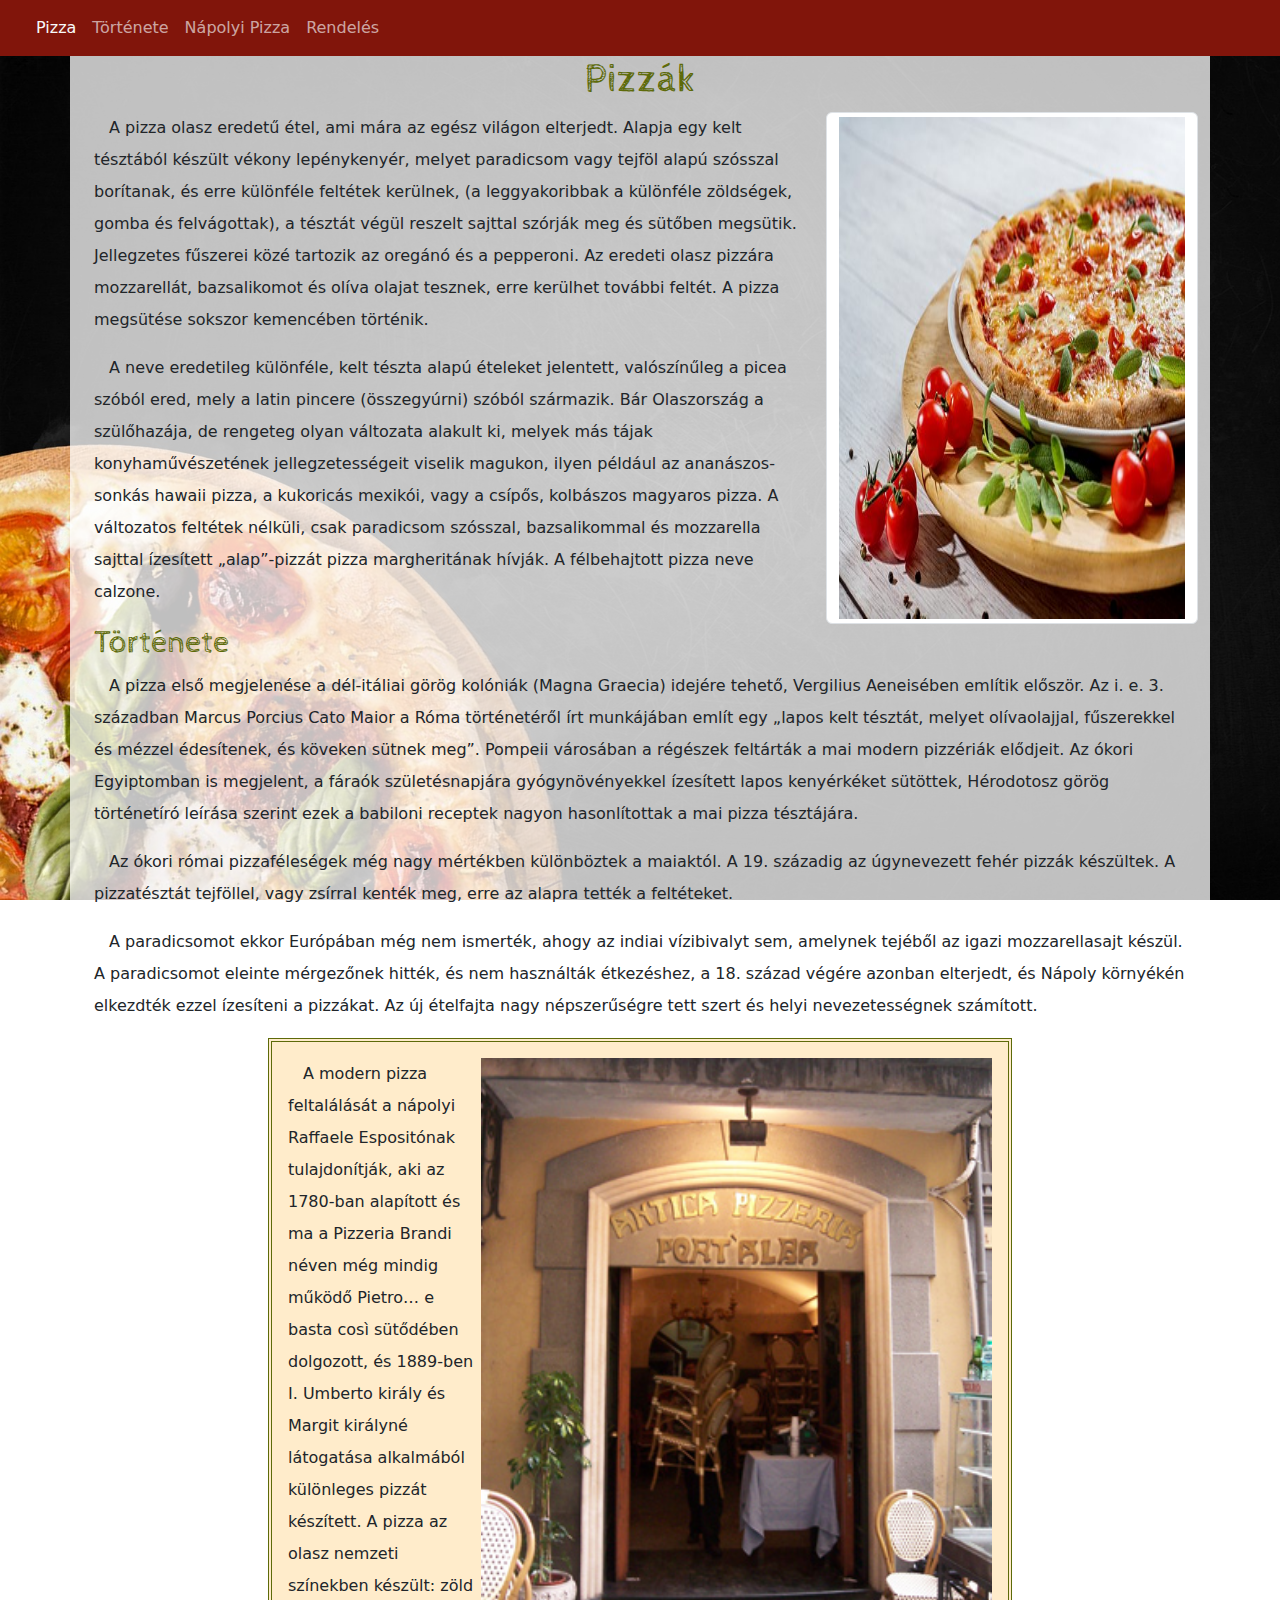
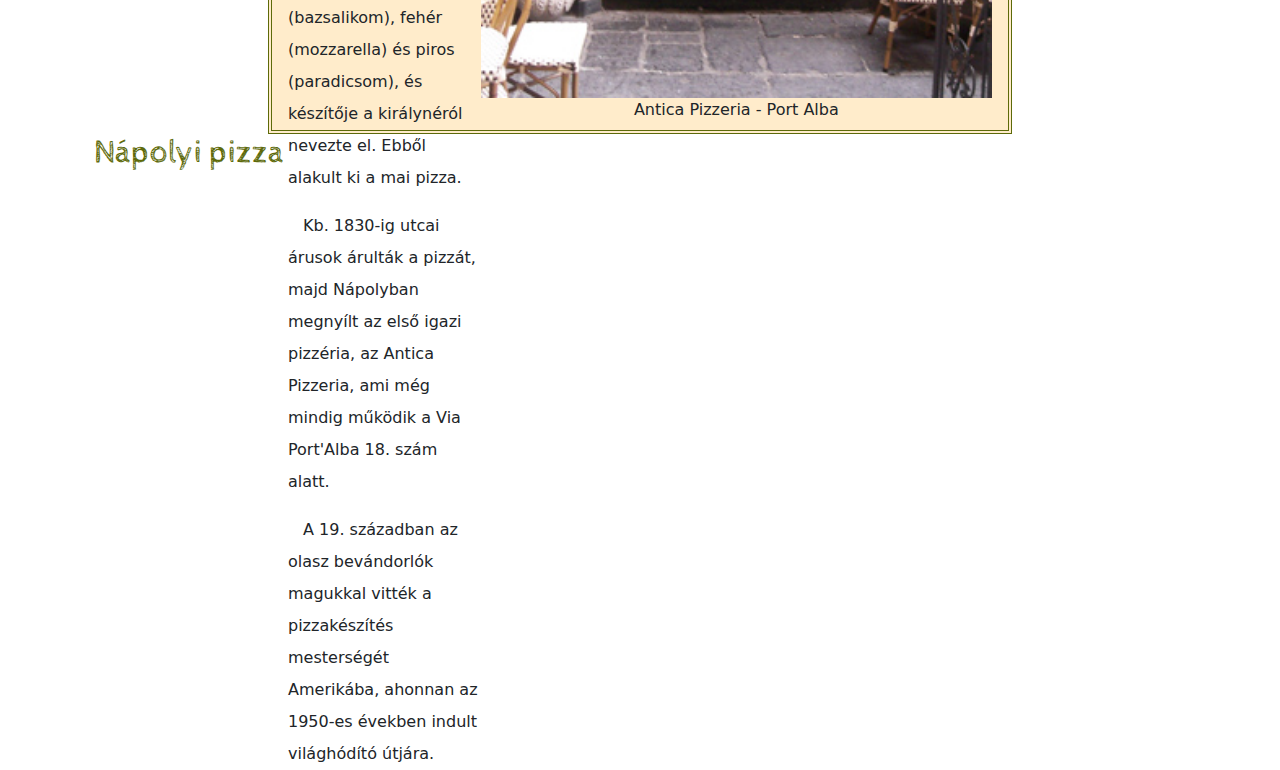
==== index.html @ 09975dbf "napolyi-pizza-wip" ====
<!DOCTYPE html>
<html lang="hu">
  <head>
    <meta charset="UTF-8" />
    <meta http-equiv="X-UA-Compatible" content="IE=edge" />
    <meta name="viewport" content="width=device-width, initial-scale=1.0" />
    <link rel="stylesheet" href="./css/style.css" />
    <link rel="stylesheet" href="./css/bootstrap.min.css" />
    <title>Pizzák</title>
  </head>
  <body>
    <nav class="navbar navbar-expand-lg" data-bs-theme="dark">
      <div class="container-fluid">
        <a href="" class="navbar-brand"></a
        ><button
          class="navbar-toggler"
          data-bs-toggle="collapse"
          data-bs-target="#dropdown"
        ></button>
        <div class="collapse navbar-collapse" id="dropdown">
          <ul class="navbar-nav me-auto mb-2 mb-lg-0">
            <li class="nav-item">
              <a class="nav-link active" href="/">Pizza</a>
            </li>
            <li class="nav-item">
              <a class="nav-link" href="#tortenete">Története</a>
            </li>
            <li class="nav-item">
              <a class="nav-link" href="#napolyi-pizza">Nápolyi Pizza</a>
            </li>
            <li class="nav-item">
              <a class="nav-link" href="/rendeles.html">Rendelés</a>
            </li>
          </ul>
        </div>
      </div>
    </nav>
    <main class="container">
      <section class="container-fluid">
        <h1 class="text-center">Pizzák</h1>
        <section>
          <div class="row">
            <div class="col-8">
              <p>
                A pizza olasz eredetű étel, ami mára az egész világon elterjedt.
                Alapja egy kelt tésztából készült vékony lepénykenyér, melyet
                paradicsom vagy tejföl alapú szósszal borítanak, és erre
                különféle feltétek kerülnek, (a leggyakoribbak a különféle
                zöldségek, gomba és felvágottak), a tésztát végül reszelt
                sajttal szórják meg és sütőben megsütik. Jellegzetes fűszerei
                közé tartozik az oregánó és a pepperoni. Az eredeti olasz
                pizzára mozzarellát, bazsalikomot és olíva olajat tesznek, erre
                kerülhet további feltét. A pizza megsütése sokszor kemencében
                történik.
              </p>
              <p>
                A neve eredetileg különféle, kelt tészta alapú ételeket
                jelentett, valószínűleg a picea szóból ered, mely a latin
                pincere (összegyúrni) szóból származik. Bár Olaszország a
                szülőhazája, de rengeteg olyan változata alakult ki, melyek más
                tájak konyhaművészetének jellegzetességeit viselik magukon,
                ilyen például az ananászos-sonkás hawaii pizza, a kukoricás
                mexikói, vagy a csípős, kolbászos magyaros pizza. A változatos
                feltétek nélküli, csak paradicsom szósszal, bazsalikommal és
                mozzarella sajttal ízesített „alap”-pizzát pizza margheritának
                hívják. A félbehajtott pizza neve calzone.
              </p>
            </div>
            <img class="col-4 img-thumbnail" src="./img/pizza.jpg" />
          </div>
        </section>
        <section id="tortenete">
          <div class="row">
            <div class="col-12">
              <h2>Története</h2>
              <p>
                A pizza első megjelenése a dél-itáliai görög kolóniák (Magna
                Graecia) idejére tehető, Vergilius Aeneisében említik először.
                Az i. e. 3. században Marcus Porcius Cato Maior a Róma
                történetéről írt munkájában említ egy „lapos kelt tésztát,
                melyet olívaolajjal, fűszerekkel és mézzel édesítenek, és
                köveken sütnek meg”. Pompeii városában a régészek feltárták a
                mai modern pizzériák elődjeit. Az ókori Egyiptomban is
                megjelent, a fáraók születésnapjára gyógynövényekkel ízesített
                lapos kenyérkéket sütöttek, Hérodotosz görög történetíró leírása
                szerint ezek a babiloni receptek nagyon hasonlítottak a mai
                pizza tésztájára.
              </p>
              <p>
                Az ókori római pizzaféleségek még nagy mértékben különböztek a
                maiaktól. A 19. századig az úgynevezett fehér pizzák készültek.
                A pizzatésztát tejföllel, vagy zsírral kenték meg, erre az
                alapra tették a feltéteket.
              </p>
              <p>
                A paradicsomot ekkor Európában még nem ismerték, ahogy az indiai
                vízibivalyt sem, amelynek tejéből az igazi mozzarellasajt
                készül. A paradicsomot eleinte mérgezőnek hitték, és nem
                használták étkezéshez, a 18. század végére azonban elterjedt, és
                Nápoly környékén elkezdték ezzel ízesíteni a pizzákat. Az új
                ételfajta nagy népszerűségre tett szert és helyi nevezetességnek
                számított.
              </p>
            </div>
          </div>
          <div class="row justify-content-center">
            <div class="col-8 highlight p-3">
              <div class="text">
                <p>
                  A modern pizza feltalálását a nápolyi Raffaele Espositónak
                  tulajdonítják, aki az 1780-ban alapított és ma a Pizzeria
                  Brandi néven még mindig működő Pietro… e basta così sütődében
                  dolgozott, és 1889-ben I. Umberto király és Margit királyné
                  látogatása alkalmából különleges pizzát készített. A pizza az
                  olasz nemzeti színekben készült: zöld (bazsalikom), fehér
                  (mozzarella) és piros (paradicsom), és készítője a királynéról
                  nevezte el. Ebből alakult ki a mai pizza.
                </p>
                <p>
                  Kb. 1830-ig utcai árusok árulták a pizzát, majd Nápolyban
                  megnyílt az első igazi pizzéria, az Antica Pizzeria, ami még
                  mindig működik a Via Port'Alba 18. szám alatt.
                </p>
                <p>
                  A 19. században az olasz bevándorlók magukkal vitték a
                  pizzakészítés mesterségét Amerikába, ahonnan az 1950-es
                  években indult világhódító útjára.
                </p>
              </div>
              <figure>
                <img height="100%" src="./img/Pizzeria_Port_Alba.jpg" />
                <figcaption class="text-center">
                  Antica Pizzeria - Port Alba
                </figcaption>
              </figure>
            </div>
          </div>
        </section>
        <section class="napolyi-pizza">
          <h2>Nápolyi pizza</h2>
        </section>
      </section>
    </main>
    <footer></footer>
    <script src="./js/index.js"></script>
    <script src="./js/bootstrap.min.js"></script>
  </body>
</html>
---- css/style.css ----
@import url("https://fonts.googleapis.com/css2?family=Cabin+Sketch:wght@700&display=swap");

:root {
  --green: #5d6a09;
  --dark-green: #414a04;
  --red: #81150b;
  --yellow: #ffeccb;
}

h1,
h2 {
  font-family: "Cabin Sketch", cursive;
  color: var(--green) !important;
}

h1 {
  font-size: 7rem;
}

h2 {
  font-size: 3rem;
}

body {
  margin: 0;
  padding: 0;
  box-sizing: content-box;
  background-image: url("../img/bg_pizza.jpg");
  background-repeat: no-repeat;
  background-size: cover;
  background-attachment: fixed;
}

nav {
  background-color: var(--red) !important;
}

main {
  background-color: rgb(255, 255, 255, 0.75);
}

.highlight {
  border-color: var(--green);
  border-style: double;
  border-width: 4px;
  display: flex;
  flex-wrap: nowrap;
  background-color: var(--yellow);
  justify-content: space-between;
}

.highlight .text {
  display: flex;
  flex-direction: column;
  flex-grow: calc(2 / 3);
}

.highlight img {
  flex-grow: calc(1 / 3);
}

p {
  line-height: 2;
  text-indent: 15px;
}

@media screen and (max-width <= 768px) {
  h1 {
    font-size: 50px;
  }
  .highlight {
    flex-direction: column;
  }
  .highlight .text {
    flex-grow: unset;
  }

  .highlight img {
    flex-grow: unset;
  }
}
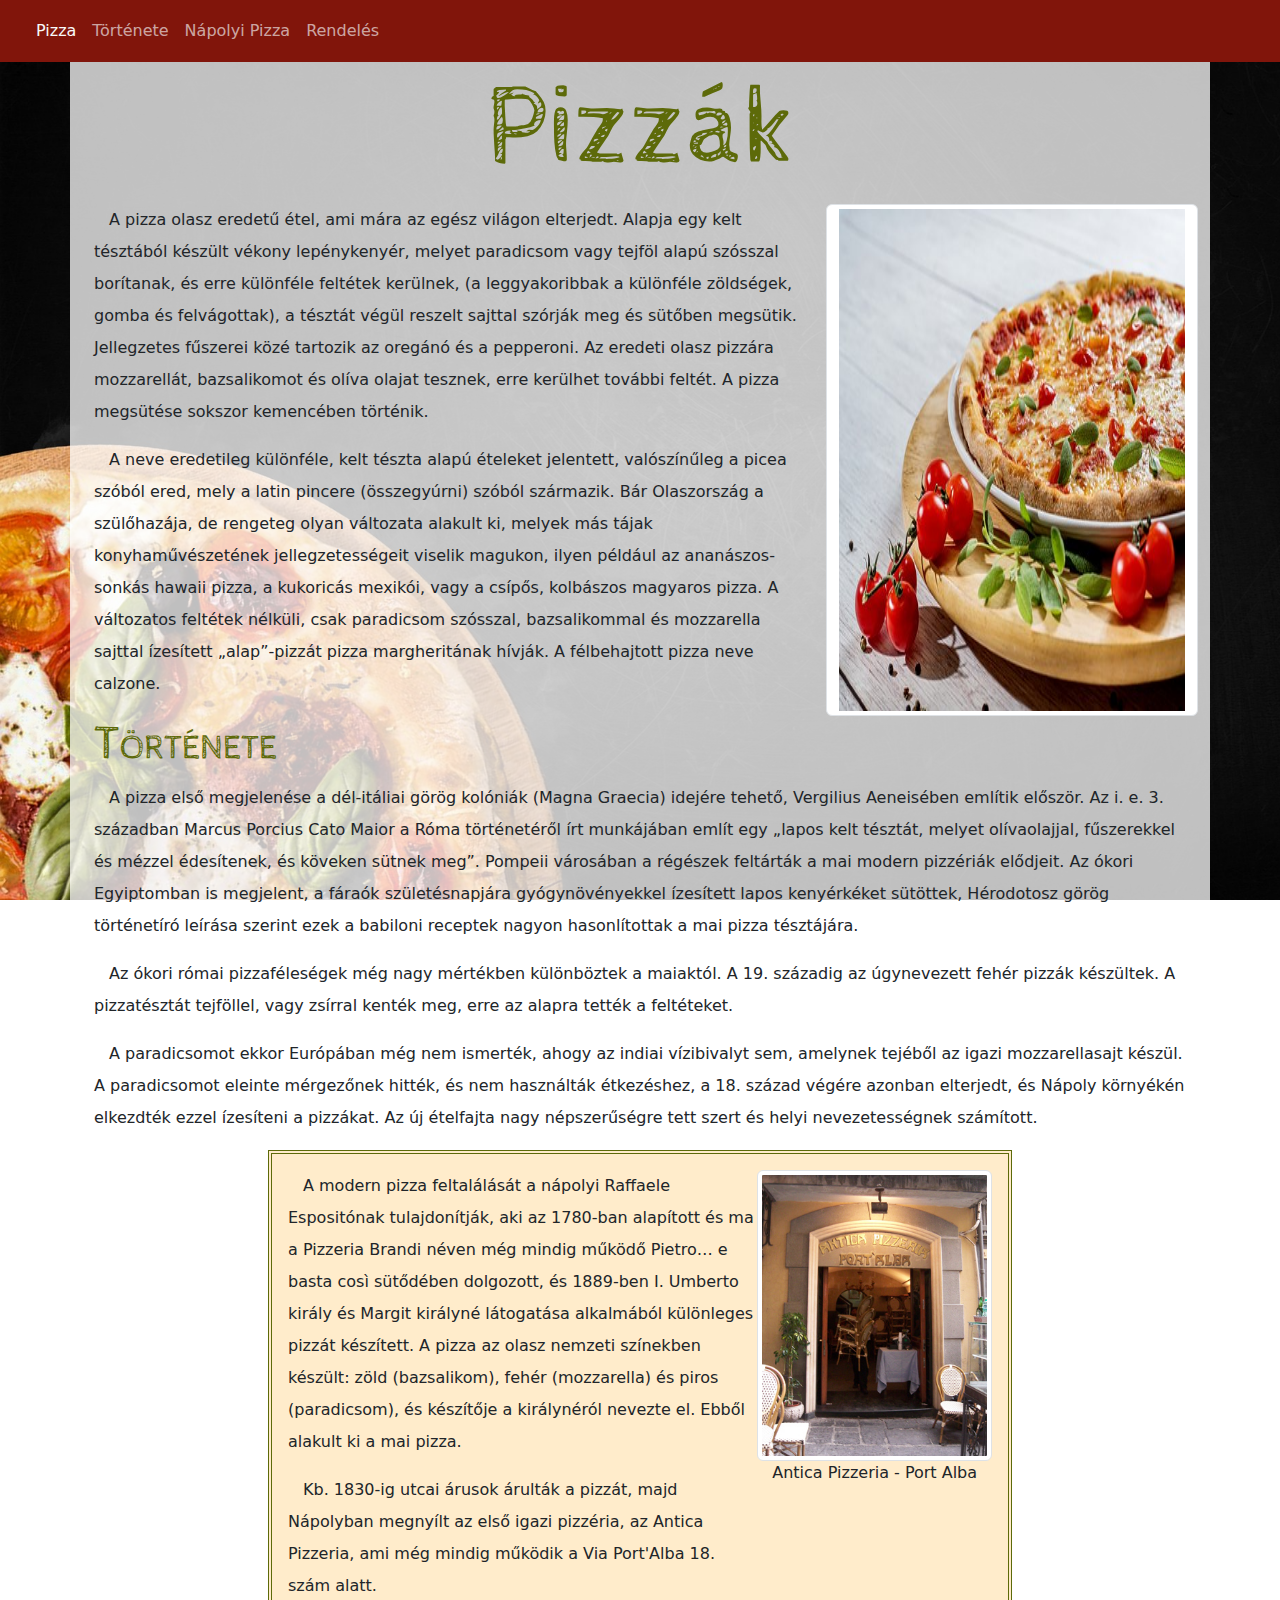
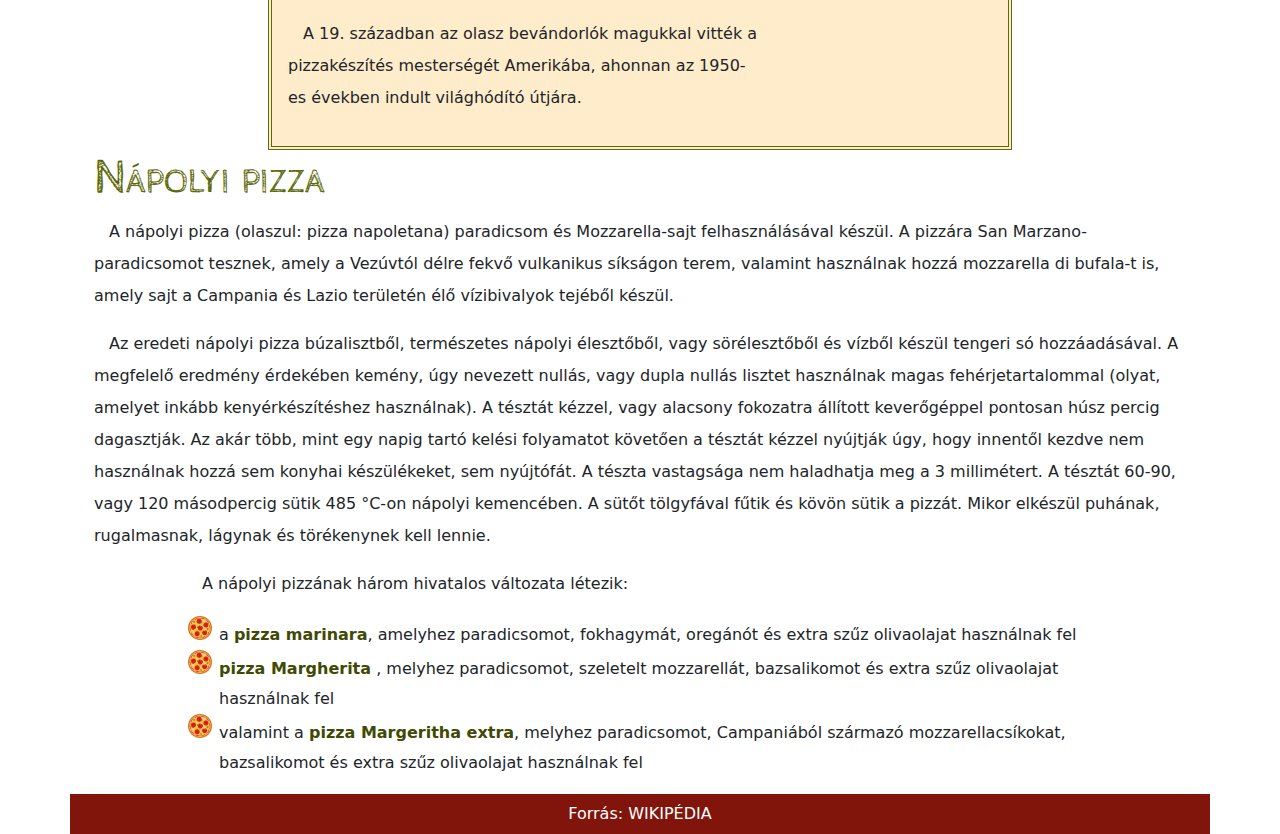
==== commit 35d4045f: "final" ====
--- a/index.html
+++ b/index.html
@@ -40,7 +40,7 @@
         <h1 class="text-center">Pizzák</h1>
         <section>
           <div class="row">
-            <div class="col-8">
+            <div class="col-lg-8 col-md-12">
               <p>
                 A pizza olasz eredetű étel, ami mára az egész világon elterjedt.
                 Alapja egy kelt tésztából készült vékony lepénykenyér, melyet
@@ -66,7 +66,10 @@
                 hívják. A félbehajtott pizza neve calzone.
               </p>
             </div>
-            <img class="col-4 img-thumbnail" src="./img/pizza.jpg" />
+            <img
+              class="col-lg-4 col-md-12 img-thumbnail img-fluid"
+              src="./img/pizza.jpg"
+            />
           </div>
         </section>
         <section id="tortenete">
@@ -128,7 +131,10 @@
                 </p>
               </div>
               <figure>
-                <img height="100%" src="./img/Pizzeria_Port_Alba.jpg" />
+                <img
+                  class="img-fluid img-thumbnail"
+                  src="./img/Pizzeria_Port_Alba.jpg"
+                />
                 <figcaption class="text-center">
                   Antica Pizzeria - Port Alba
                 </figcaption>
@@ -138,10 +144,65 @@
         </section>
         <section class="napolyi-pizza">
           <h2>Nápolyi pizza</h2>
+          <div class="row">
+            <div class="col">
+              <p>
+                A nápolyi pizza (olaszul: pizza napoletana) paradicsom és
+                Mozzarella-sajt felhasználásával készül. A pizzára San
+                Marzano-paradicsomot tesznek, amely a Vezúvtól délre fekvő
+                vulkanikus síkságon terem, valamint használnak hozzá mozzarella
+                di bufala-t is, amely sajt a Campania és Lazio területén élő
+                vízibivalyok tejéből készül.
+              </p>
+              <p>
+                Az eredeti nápolyi pizza búzalisztből, természetes nápolyi
+                élesztőből, vagy sörélesztőből és vízből készül tengeri só
+                hozzáadásával. A megfelelő eredmény érdekében kemény, úgy
+                nevezett nullás, vagy dupla nullás lisztet használnak magas
+                fehérjetartalommal (olyat, amelyet inkább kenyérkészítéshez
+                használnak). A tésztát kézzel, vagy alacsony fokozatra állított
+                keverőgéppel pontosan húsz percig dagasztják. Az akár több, mint
+                egy napig tartó kelési folyamatot követően a tésztát kézzel
+                nyújtják úgy, hogy innentől kezdve nem használnak hozzá sem
+                konyhai készülékeket, sem nyújtófát. A tészta vastagsága nem
+                haladhatja meg a 3 millimétert. A tésztát 60-90, vagy 120
+                másodpercig sütik 485 °C-on nápolyi kemencében. A sütőt
+                tölgyfával fűtik és kövön sütik a pizzát. Mikor elkészül
+                puhának, rugalmasnak, lágynak és törékenynek kell lennie.
+              </p>
+            </div>
+          </div>
+          <div class="row justify-content-center">
+            <div class="col-10">
+              <p>A nápolyi pizzának három hivatalos változata létezik:</p>
+              <ul>
+                <li>
+                  a <span class="name">pizza marinara</span>, amelyhez
+                  paradicsomot, fokhagymát, oregánót és extra szűz olivaolajat
+                  használnak fel
+                </li>
+                <li>
+                  <span class="name">pizza Margherita</span> , melyhez
+                  paradicsomot, szeletelt mozzarellát, bazsalikomot és extra
+                  szűz olivaolajat használnak fel
+                </li>
+                <li>
+                  valamint a <span class="name">pizza Margeritha extra</span>,
+                  melyhez paradicsomot, Campaniából származó mozzarellacsíkokat,
+                  bazsalikomot és extra szűz olivaolajat használnak fel
+                </li>
+              </ul>
+            </div>
+          </div>
         </section>
       </section>
     </main>
-    <footer></footer>
+    <footer class="py-2 container">
+      <span class="text-white"
+        >Forrás:
+        <a href="https://hu.wikipedia.org/wiki/Pizza">Wikipédia</a></span
+      >
+    </footer>
     <script src="./js/index.js"></script>
     <script src="./js/bootstrap.min.js"></script>
   </body>
--- a/css/style.css
+++ b/css/style.css
@@ -14,11 +14,12 @@
 }
 
 h1 {
-  font-size: 7rem;
+  font-size: 7rem !important;
 }
 
 h2 {
-  font-size: 3rem;
+  font-size: 3rem !important;
+  font-variant: small-caps;
 }
 
 body {
@@ -44,19 +45,34 @@
   border-style: double;
   border-width: 4px;
   display: flex;
-  flex-wrap: nowrap;
   background-color: var(--yellow);
   justify-content: space-between;
+  flex-wrap: nowrap;
 }
 
 .highlight .text {
   display: flex;
   flex-direction: column;
-  flex-grow: calc(2 / 3);
+  max-width: calc(200% / 3);
 }
 
-.highlight img {
-  flex-grow: calc(1 / 3);
+footer {
+  background-color: var(--red) !important;
+  width: 100%;
+  display: grid;
+  place-items: center;
+}
+
+footer a {
+  text-transform: uppercase;
+  color: white;
+  text-decoration: none;
+}
+
+.highlight figure {
+  width: 100%;
+  height: 100%;
+  flex-grow: 1;
 }
 
 p {
@@ -64,15 +80,30 @@
   text-indent: 15px;
 }
 
+ul {
+  list-style-image: url("../img/pizza_icon.png");
+}
+ul li {
+  line-height: 30px;
+}
+li .name {
+  font-weight: bold;
+  color: var(--dark-green);
+}
+
 @media screen and (max-width <= 768px) {
   h1 {
-    font-size: 50px;
+    font-size: 50px !important;
   }
+
   .highlight {
+    display: flex;
     flex-direction: column;
   }
+
   .highlight .text {
     flex-grow: unset;
+    text-align: center;
   }
 
   .highlight img {
